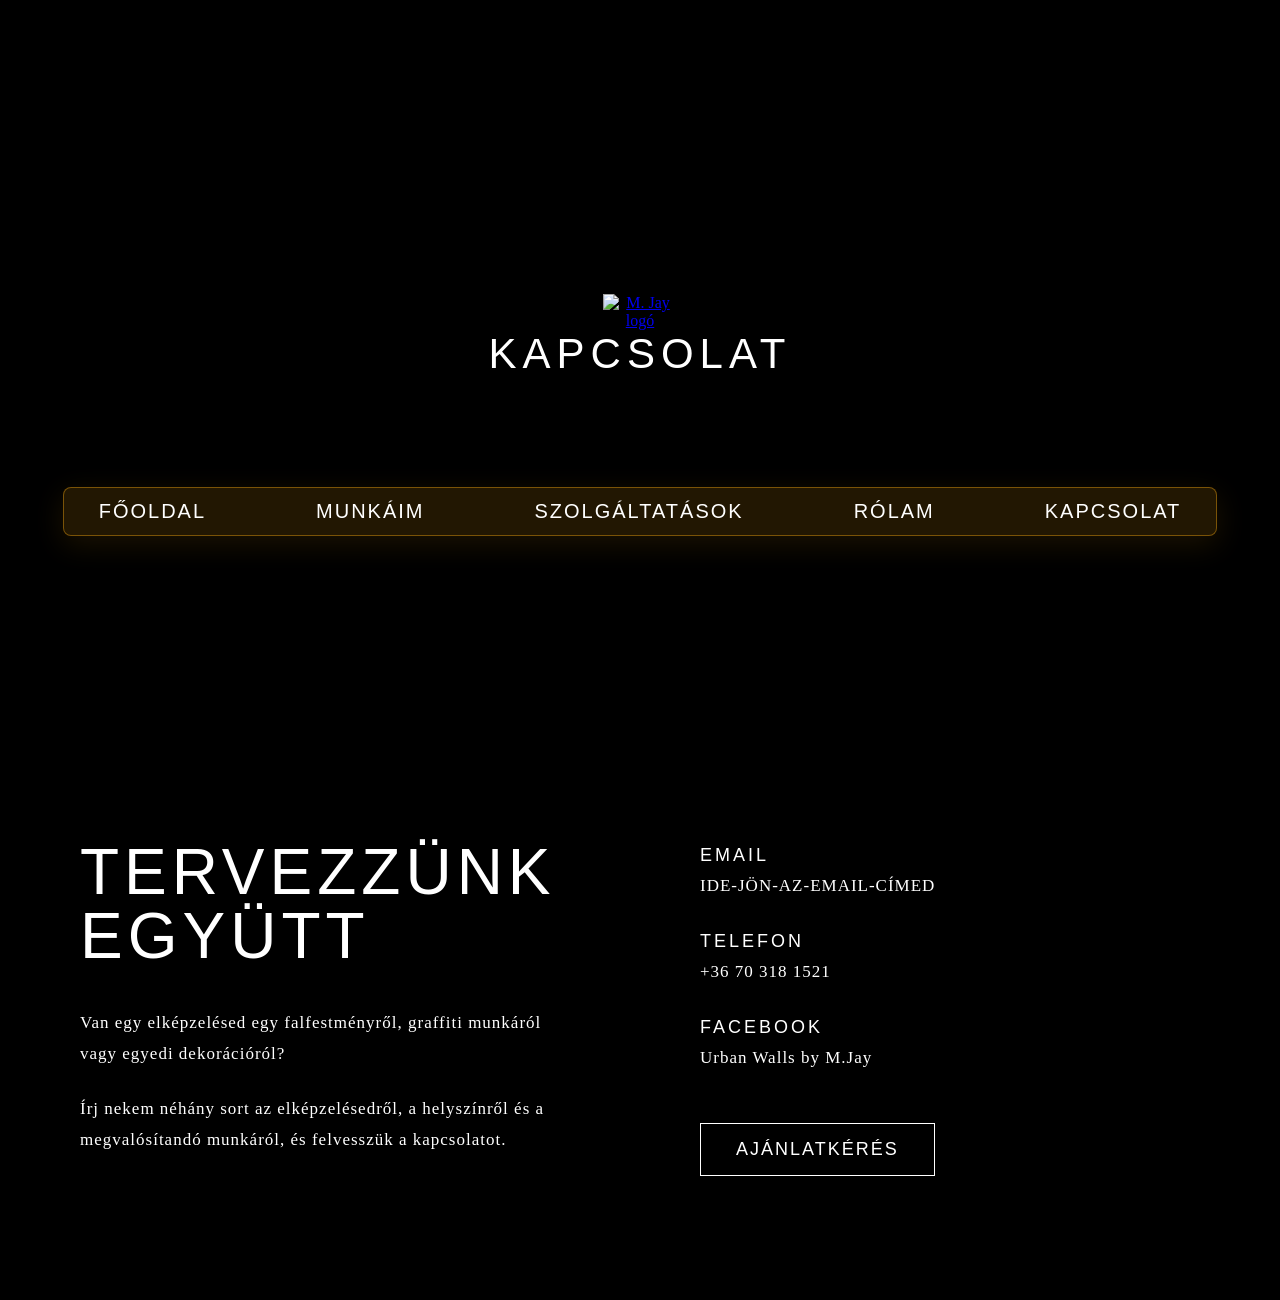
==== kapcsolat.html @ 7cf8ced3 "Add files via upload" ====
<!DOCTYPE html>
<html lang="hu">
<head>
    <meta charset="UTF-8">
    <meta name="viewport" content="width=device-width, initial-scale=1.0">

    <title>Kapcsolat | Urban Walls</title>

    <link rel="stylesheet" href="style.css">
</head>

</body>

<body>

<header class="contact-header">

    <a href="index.html">
        <img src="images/uw logo fehér.png" alt="M. Jay logó">
    </a>

    <h1>KAPCSOLAT</h1>

    <nav class="desktop-nav">

        <a href="index.html">FŐOLDAL</a>

        <a href="munkák.html">MUNKÁIM</a>

        <div class="dropdown">

            <a href="szolgáltatások.html">SZOLGÁLTATÁSOK</a>

            <div class="dropdown-menu">
    <a href="szolgáltatások.html#falfestes">Falfestés</a>
    <a href="szolgáltatások.html#graffiti">Graffiti</a>
    <a href="szolgáltatások.html#dekoracio">Dekoráció</a>
    <a href="szolgáltatások.html#egyedi">Egyedi tervezés</a>
</div>

        </div>

        <a href="rólam.html">RÓLAM</a>

        <a href="kapcsolat.html">KAPCSOLAT</a>

    </nav>

    <!-- Mobil menü gomb -->
<button class="mobile-menu-button" id="menuOpen" aria-label="Menü megnyitása">
    <span></span>
    <span></span>
    <span></span>
</button>

<!-- Mobil oldalsó menü -->
<div class="mobile-menu-overlay" id="menuOverlay"></div>

<div class="mobile-menu" id="mobileMenu">

    <button class="mobile-menu-close" id="menuClose" aria-label="Menü bezárása">
        &times;
    </button>

    <nav class="mobile-nav">

        <a href="index.html">FŐOLDAL</a>

        <a href="munkák.html">MUNKÁIM</a>

        <div class="mobile-dropdown">

            <button class="mobile-dropdown-button" id="servicesToggle">
                SZOLGÁLTATÁSOK
                <span>+</span>
            </button>

            <div class="mobile-dropdown-content" id="servicesSubmenu">
                <a href="szolgáltatások.html#falfestes">Falfestés</a>
                <a href="szolgáltatások.html#graffiti">Graffiti</a>
                <a href="szolgáltatások.html#dekoracio">Dekoráció</a>
                <a href="szolgáltatások.html#egyedi">Egyedi tervezés</a>
            </div>

        </div>

        <a href="rólam.html">RÓLAM</a>

        <a href="kapcsolat.html">KAPCSOLAT</a>

    </nav>

</div>

</header>


<main class="contact">

    <section class="contact-content">

        <div class="contact-text">

            <h2>TERVEZZÜNK<br>EGYÜTT</h2>

            <p>
                Van egy elképzelésed egy falfestményről,
                graffiti munkáról vagy egyedi dekorációról?
            </p>

            <p>
                Írj nekem néhány sort az elképzelésedről,
                a helyszínről és a megvalósítandó munkáról,
                és felvesszük a kapcsolatot.
            </p>

        </div>


        <div class="contact-info">

            <div class="contact-item">

                <span>EMAIL</span>

                <a href="mailto:IDE-JÖN-AZ-EMAIL-CÍMED">
                    IDE-JÖN-AZ-EMAIL-CÍMED
                </a>

            </div>


            <div class="contact-item">

                <span>TELEFON</span>

                <a href="tel:+36XXXXXXXXX">
                    +36 70 318 1521
                </a>

            </div>


            <div class="contact-item">

                <span>FACEBOOK</span>

                <a href="https://www.facebook.com/UrbanWallsByMjay" target="_blank" rel="noopener noreferrer">Urban Walls by M.Jay</a>

            </div>


            <a href="mailto:IDE-JÖN-AZ-EMAIL-CÍMED"
               class="contact-button">
                AJÁNLATKÉRÉS
            </a>

        </div>

    </section>

</main>

</body>
</html>

<script>
document.addEventListener("DOMContentLoaded", function () {

    const menuOpen = document.getElementById("menuOpen");
    const menuClose = document.getElementById("menuClose");
    const mobileMenu = document.getElementById("mobileMenu");
    const menuOverlay = document.getElementById("menuOverlay");

    const servicesToggle = document.getElementById("servicesToggle");
    const servicesSubmenu = document.getElementById("servicesSubmenu");

    if (menuOpen) {
        menuOpen.onclick = function () {
            mobileMenu.classList.add("active");
            menuOverlay.classList.add("active");
        };
    }

    if (menuClose) {
        menuClose.onclick = function () {
            mobileMenu.classList.remove("active");
            menuOverlay.classList.remove("active");
        };
    }

    if (menuOverlay) {
        menuOverlay.onclick = function () {
            mobileMenu.classList.remove("active");
            menuOverlay.classList.remove("active");
        };
    }

    if (servicesToggle && servicesSubmenu) {
        servicesToggle.onclick = function () {
            servicesSubmenu.classList.toggle("active");

            const sign = servicesToggle.querySelector("span");

            if (sign) {
                sign.textContent =
                    servicesSubmenu.classList.contains("active")
                    ? "−"
                    : "+";
            }
        };
    }

});
</script>
---- style.css ----
/* =========================
   ALAP BOX-MÉRETEZÉS
========================= */

*,
*::before,
*::after {
    box-sizing: border-box;
}

html,
body {
    width: 100%;
    margin: 0;
    padding: 0;
    overflow-x: hidden;
}

/* =========================
   FONT
========================= */

@font-face {
    font-family: "Bebas Neue";
    src: url("fonts/BebasNeue-Regular.otf") format("opentype");
    font-weight: normal;
    font-style: normal;
}


/* =========================
   ALAPOK
========================= */

body {
    margin: 0;
    padding: 0;
    width: 100%;
    background: #000000;
    color: white;
}


/* =========================
   KÖZÖS NAVIGÁCIÓ
========================= */

header .desktop-nav,
.works-header .desktop-nav,
.services-header .desktop-nav,
.about-header .desktop-nav,
.contact-header .desktop-nav {
    display: flex;
    justify-content: center;
    align-items: center;
    gap: 110px;
    margin-top: 80px;
}

header .desktop-nav a,
.works-header .desktop-nav a,
.services-header .desktop-nav a,
.about-header .desktop-nav a,
.contact-header .desktop-nav a {
    color: white;
    text-decoration: none;
    font-family: "Bebas Neue", sans-serif;
    font-size: 20px;
    letter-spacing: 2px;
    transition: all 0.3s ease;
}

header nav a:hover,
.works-header nav a:hover,
.services-header nav a:hover {
    color: #aaaaaa;
    text-decoration: underline;
    text-decoration-thickness: 2px;
    text-underline-offset: 8px;
}
header .desktop-nav,
.works-header .desktop-nav,
.services-header .desktop-nav,
.about-header .desktop-nav,
.contact-header .desktop-nav {
    background: rgba(228, 155, 15, 0.15);
    backdrop-filter: blur(12px);
    -webkit-backdrop-filter: blur(12px);
    border: 1px solid rgba(228, 155, 15, 0.45);
    border-radius: 8px;
    box-shadow: 0 8px 30px rgba(228, 155, 15, 0.12);
}

/* =========================
   FŐOLDAL - HEADER
========================= */

header {
    min-height: 80vh;
    display: flex;
    flex-direction: column;
    justify-content: center;
    align-items: center;
    text-align: center;
}

header img {
    width: 600px;
    max-width: 80%;
    height: auto;
    transform: translateY(50px);
}

header nav {
    background: rgba(0, 0, 0, 0.18);
    padding: 12px 35px;
    border-radius: 3px;
}


/* =========================
   HERO
========================= */

.hero {
    min-height: 80vh;
    display: flex;
    justify-content: center;
    align-items: center;
    text-align: center;
    color: white;
}

.hero-content h1 {
    font-size: 80px;
    line-height: 1.5;
    letter-spacing: 4px;
    margin: 0;
    color: white;
}

.hero-content p {
    font-size: 18px;
    margin-top: 30px;
    letter-spacing: 2px;
    color: white;
}

.hero-button {
    display: inline-block;
    margin-top: 35px;
    padding: 15px 35px;
    border: 1px solid white;
    color: white;
    text-decoration: none;
    letter-spacing: 2px;
    transition: all 0.3s ease;
}

.hero-button:hover {
    background: #E49B0F;
    color: white;
}


/* =========================
   DROPDOWN MENÜ
========================= */

.dropdown {
    position: relative;
}

.dropdown-menu {
    position: absolute;
    top: 100%;
    left: 50%;
    transform: translateX(-50%);
    margin-top: 20px;

    background: rgba(255, 255, 255, 0.10);
    backdrop-filter: blur(12px);
    -webkit-backdrop-filter: blur(12px);

    border: 1px solid rgba(255, 255, 255, 0.25);
    border-radius: 8px;

    padding: 15px 0;
    min-width: 200px;

    opacity: 0;
    visibility: hidden;
    transition: all 0.3s ease;

    box-shadow: 0 8px 30px rgba(0, 0, 0, 0.25);
}

.dropdown-menu a {
    display: block;
    padding: 12px 20px;
    color: white;
    text-decoration: none;
    font-family: "Bebas Neue", sans-serif;
    font-size: 20px;
    letter-spacing: 1px;
    white-space: nowrap;
}

.dropdown-menu a:hover {
    background: rgba(255, 255, 255, 0.1);
    color: #aaaaaa;
    text-decoration: none;
}

.dropdown:hover .dropdown-menu {
    opacity: 1;
    visibility: visible;
}


/* =========================
   MUNKÁIM + SZOLGÁLTATÁSOK
   KÖZÖS FEJLÉC
========================= */

.works-header,
.services-header {
    text-align: center;
    padding-top: 60px;
}

header.works-header img,
header.services-header img {
    width: 600px !important;
    max-width: 80%;
    height: auto;
}

.works-header h1,
.services-header h1 {
    margin-top: 50px;
    font-family: "Bebas Neue", sans-serif;
    font-size: 42px;
    letter-spacing: 6px;
    font-weight: normal;
}


/* =========================
   MUNKÁIM - KATEGÓRIÁK
========================= */

.works {
    max-width: 1400px;
    margin: 100px auto;
    padding: 0 40px;
}

.works-filter {
    display: flex;
    justify-content: center;
    gap: 40px;
    margin-bottom: 60px;
}

.works-filter button {
    background: none;
    border: none;
    color: white;
    font-family: "Bebas Neue", sans-serif;
    font-size: 18px;
    letter-spacing: 2px;
    cursor: pointer;
    padding: 10px;
}


/* =========================
   MUNKÁIM - GALÉRIA
========================= */

.gallery {
    display: grid;
    grid-template-columns: repeat(2, 1fr);
    gap: 30px;
}

.gallery-item {
    overflow: hidden;
}

.gallery-item img {
    width: 100%;
    display: block;
    transition: transform 0.5s ease;
}

.gallery-item:hover img {
    transform: scale(1.03);
}


/* =========================
   SZOLGÁLTATÁSOK
========================= */

.services {
    width: calc(100% - 120px);
    max-width: 1400px;
    margin: 120px auto;
    padding: 0;
}

.service-item {
    width: 100%;
    display: grid;
    grid-template-columns: 1fr 1fr;
    align-items: center;
    gap: 80px;
    margin-bottom: 160px;
}

.service-item.reverse .service-image {
    order: 2;
}

.service-item.reverse .service-text {
    order: 1;
}

.service-image {
    width: 100%;
    aspect-ratio: 4 / 3;
    overflow: hidden;
}

.service-image img {
    width: 100%;
    height: 100%;
    object-fit: cover;
    display: block;
    transition: transform .5s ease;
}

.service-image:hover img {
    transform: scale(1.03);
}

.service-text {
    color: white;
}

.service-text h2 {
    font-family: "Bebas Neue", sans-serif;
    font-size: 42px;
    letter-spacing: 4px;
    margin-bottom: 30px;
}

.service-text p {
    font-size: 17px;
    line-height: 1.8;
    letter-spacing: 1px;
    max-width: 500px;
    margin-bottom: 35px;
}

.service-button {
    display: inline-block;
    padding: 14px 30px;
    border: 1px solid white;
    color: white;
    text-decoration: none;
    font-family: "Bebas Neue", sans-serif;
    letter-spacing: 2px;
    font-size: 18px;
    transition: all 0.3s ease;
}

.service-button:hover {
    background: white;
    color: #E49B0F;
}



/* =========================
   RÓLAM - FEJLÉC
========================= */

.about-header {
    text-align: center;
    padding-top: 60px;
}

.about-header img {
    width: 600px;
    max-width: 80%;
    height: auto;
}

.about-header h1 {
    margin-top: 50px;
    font-family: "Bebas Neue", sans-serif;
    font-size: 42px;
    letter-spacing: 6px;
    font-weight: normal;
}


/* =========================
   RÓLAM
========================= */

.about {
    max-width: 1400px;
    margin: 120px auto;
    padding: 0 40px;
}

.about-content {
    display: grid;
    grid-template-columns: 1fr 1fr;
    align-items: center;
    gap: 100px;
}

.about-image {
    overflow: hidden;
}

.about-image img {
    width: 100%;
    display: block;
}

.about-text {
    color: white;
    max-width: 550px;
}

.about-text h2 {
    font-family: "Bebas Neue", sans-serif;
    font-size: 60px;
    letter-spacing: 5px;
    margin: 0 0 35px 0;
}

.about-text p {
    font-size: 17px;
    line-height: 1.8;
    letter-spacing: 1px;
    margin-bottom: 25px;
}

.about-button {
    display: inline-block;
    margin-top: 15px;
    padding: 14px 30px;
    border: 1px solid white;
    color: white;
    text-decoration: none;
    font-family: "Bebas Neue", sans-serif;
    font-size: 18px;
    letter-spacing: 2px;
    transition: all 0.3s ease;
}

.about-button:hover {
    background: white;
    color: #E49B0F;
}

/* =========================
   KAPCSOLAT - FEJLÉC
========================= */

.contact-header {
    text-align: center;
    padding-top: 60px;
}

.contact-header img {
    width: 600px;
    max-width: 80%;
    height: auto;
}

.contact-header h1 {
    margin-top: 50px;
    font-family: "Bebas Neue", sans-serif;
    font-size: 42px;
    letter-spacing: 6px;
    font-weight: normal;
}


/* =========================
   KAPCSOLAT
========================= */

.contact {
    max-width: 1200px;
    margin: 120px auto;
    padding: 0 40px;
}

.contact-content {
    display: grid;
    grid-template-columns: 1fr 1fr;
    align-items: center;
    gap: 120px;
}


/* =========================
   KAPCSOLAT - SZÖVEG
========================= */

.contact-text {
    color: white;
    max-width: 500px;
}

.contact-text h2 {
    font-family: "Bebas Neue", sans-serif;
    font-size: 64px;
    line-height: 1;
    letter-spacing: 5px;
    font-weight: normal;
    margin: 0 0 40px 0;
}

.contact-text p {
    font-size: 17px;
    line-height: 1.8;
    letter-spacing: 1px;
    margin-bottom: 25px;
}


/* =========================
   KAPCSOLAT - ADATOK
========================= */

.contact-info {
    color: white;
}

.contact-item {
    margin-bottom: 35px;
}

.contact-item span {
    display: block;
    font-family: "Bebas Neue", sans-serif;
    font-size: 18px;
    letter-spacing: 3px;
    margin-bottom: 10px;
}

.contact-item a {
    color: white;
    text-decoration: none;
    font-size: 17px;
    letter-spacing: 1px;
}

.contact-item a:hover {
    color: #aaaaaa;
}


/* =========================
   AJÁNLATKÉRÉS GOMB
========================= */

.contact-button {
    display: inline-block;
    margin-top: 20px;
    padding: 15px 35px;

    border: 1px solid white;

    color: white;
    text-decoration: none;

    font-family: "Bebas Neue", sans-serif;
    font-size: 18px;
    letter-spacing: 2px;

    transition: all 0.3s ease;
}

.contact-button:hover {
    background: white;
    color: #E49B0F;
}

/* =========================
   FŐOLDAL - SZOLGÁLTATÁSOK
========================= */

.services-preview {
    width: 100%;
    max-width: 1400px;
    margin: 140px auto;
    padding: 0 30px;
    text-align: center;
}

.services-preview h2 {
    margin: 0 0 70px 0;
    font-family: "Bebas Neue", sans-serif;
    font-size: 48px;
    font-weight: normal;
    letter-spacing: 6px;
    color: white;
}

.services-preview-grid {
    width: 100%;
    display: grid;
    grid-template-columns: repeat(2, minmax(0, 1fr));
    gap: 60px 40px;
}

.service-preview-item {
    display: block;
    width: 100%;
    color: white;
    text-decoration: none;
    text-align: left;
}

.service-preview-image {
    width: 100%;
    aspect-ratio: 4 / 3;
    overflow: hidden;
}

.service-preview-image img {
    width: 100%;
    height: 100%;
    object-fit: cover;
    display: block;
    transition: transform .5s ease;
}

.service-preview-item:hover .service-preview-image img {
    transform: scale(1.03);
}

.service-preview-item h3 {
    margin: 20px 0 0 0;
    font-family: "Bebas Neue", sans-serif;
    font-size: 28px;
    font-weight: normal;
    letter-spacing: 3px;
    transition: color 0.3s ease;
}

.service-preview-item:hover h3 {
    color: #E49B0F;
}

.services-preview-button {
    display: inline-block;
    margin-top: 70px;
    padding: 15px 35px;
    border: 1px solid white;
    color: white;
    text-decoration: none;
    font-family: "Bebas Neue", sans-serif;
    letter-spacing: 2px;
    font-size: 18px;
    transition: all 0.3s ease;
}

.services-preview-button:hover {
    background: #E49B0F;
    border-color: #E49B0F;
    color: white;
}
/* =========================
   FŐOLDAL - MUNKÁIM
========================= */

.works-preview {
    width: 100%;
    max-width: 1400px;
    margin: 160px auto;
    padding: 0 30px;
    text-align: center;
}

.works-preview h2 {
    margin: 0 0 70px 0;
    font-family: "Bebas Neue", sans-serif;
    font-size: 48px;
    font-weight: normal;
    letter-spacing: 6px;
    color: white;
}

.works-preview-grid {
    width: 100%;
    display: grid;
    grid-template-columns: repeat(2, minmax(0, 1fr));
    gap: 30px;
}

.work-preview-item {
    display: block;
    width: 100%;
    overflow: hidden;
}

.work-preview-item img {
    width: 100%;
    display: block;
    transition: transform 0.5s ease;
}

.work-preview-item:hover img {
    transform: scale(1.03);
}

.works-preview-button {
    display: inline-block;
    margin-top: 70px;
    padding: 15px 35px;
    border: 1px solid white;
    color: white;
    text-decoration: none;
    font-family: "Bebas Neue", sans-serif;
    letter-spacing: 2px;
    font-size: 18px;
    transition: all 0.3s ease;
}

.works-preview-button:hover {
    background: #E49B0F;
    border-color: #E49B0F;
    color: white;
}

/* =========================
   FŐOLDAL - RÓLAM
========================= */

.about-preview {
    max-width: 1400px;
    margin: 180px auto;
    padding: 0 40px;

    display: grid;
    grid-template-columns: 1fr 1fr;
    align-items: center;

    gap: 100px;
}


/* =========================
   RÓLAM - KÉP
========================= */

.about-preview-image {
    overflow: hidden;
}

.about-preview-image img {
    width: 100%;
    display: block;

    transition: transform 0.5s ease;
}

.about-preview-image:hover img {
    transform: scale(1.03);
}


/* =========================
   RÓLAM - SZÖVEG
========================= */

.about-preview-text {
    max-width: 550px;
    color: white;
}

.about-preview-text h2 {
    margin: 0 0 35px 0;

    font-family: "Bebas Neue", sans-serif;
    font-size: 60px;
    font-weight: normal;
    letter-spacing: 5px;
}

.about-preview-text p {
    margin-bottom: 25px;

    font-size: 17px;
    line-height: 1.8;
    letter-spacing: 1px;
}


/* =========================
   RÓLAM GOMB
========================= */

.about-preview-button {
    display: inline-block;

    margin-top: 15px;
    padding: 15px 35px;

    border: 1px solid white;

    color: white;
    text-decoration: none;

    font-family: "Bebas Neue", sans-serif;
    font-size: 18px;
    letter-spacing: 2px;

    transition: all 0.3s ease;
}

.about-preview-button:hover {
    background: #E49B0F;
    border-color: #E49B0F;
    color: white;
}

/* =========================
   FŐOLDAL - KAPCSOLAT
========================= */

.contact-preview {
    width: 100%;
    box-sizing: border-box;

    margin-top: 180px;
    padding: 120px 40px;

    text-align: center;

    background: #111111;

    border-top: 1px solid rgba(228, 155, 15, 0.25);
    border-bottom: 1px solid rgba(228, 155, 15, 0.25);
}

.contact-preview-content {
    max-width: 800px;
    margin: 0 auto;
}

.contact-preview h2 {
    margin: 0 0 30px 0;

    font-family: "Bebas Neue", sans-serif;
    font-size: 64px;
    font-weight: normal;
    letter-spacing: 6px;

    color: white;
}

.contact-preview p {
    max-width: 650px;
    margin: 0 auto;

    font-size: 18px;
    line-height: 1.8;
    letter-spacing: 1px;

    color: white;
}

.contact-preview-button {
    display: inline-block;

    margin-top: 45px;
    padding: 16px 38px;

    border: 1px solid white;

    color: white;
    text-decoration: none;

    font-family: "Bebas Neue", sans-serif;
    font-size: 19px;
    letter-spacing: 2px;

    transition: all 0.3s ease;
}

.contact-preview-button:hover {
    background: #E49B0F;
    border-color: #E49B0F;
    color: white;
}

/* =========================
   TABLET - 900px alatt
========================= */

@media (max-width: 900px) {

    /* Alapok */
    *,
    *::before,
    *::after {
        box-sizing: border-box;
    }

    html,
    body {
        width: 100%;
        overflow-x: hidden;
    }

    /* Navigáció */
    header nav,
    .works-header nav,
    .services-header nav,
    .about-header nav,
    .contact-header nav {
        gap: 30px;
        flex-wrap: wrap;
        justify-content: center;
        margin: 40px 20px 0;
        padding: 12px 20px;
    }

    header nav a,
    .works-header nav a,
    .services-header nav a,
    .about-header nav a,
    .contact-header nav a {
        font-size: 18px;
    }

    /* Logó */
    header img,
    .works-header img,
    .services-header img,
    .about-header img,
    .contact-header img {
        width: 450px;
        max-width: 80%;
        height: auto;
    }

    /* Főoldali hero */
    .hero {
        min-height: 65vh;
        padding: 40px 25px;
    }

    .hero-content h1 {
        font-size: 60px;
        line-height: 1.2;
        letter-spacing: 3px;
    }

    /* Szekciók */
    .services-preview,
    .works-preview,
    .about-preview,
    .services,
    .works,
    .about,
    .contact {
        width: 100%;
        max-width: 100%;
        padding-left: 30px;
        padding-right: 30px;
    }

    /* Szolgáltatások és munkák */
    .services-preview-grid,
    .works-preview-grid {
        grid-template-columns: repeat(2, minmax(0, 1fr));
        gap: 30px;
    }

    /* Bemutatkozás */
    .about-preview {
        gap: 40px;
    }

    .about-content {
        gap: 40px;
    }

    /* Szolgáltatások aloldala */
    .service-item {
        gap: 35px;
        margin-bottom: 100px;
    }

    /* Kapcsolat */
    .contact-content {
        gap: 50px;
    }

    /* Címsorok */
    .contact-preview h2 {
        font-size: 54px;
    }
}


/* =========================
   MOBIL - 600px alatt
========================= */

@media (max-width: 600px) {

    /* Logó */
    header img,
    .works-header img,
    .services-header img,
    .about-header img,
    .contact-header img {
        width: 320px;
        max-width: 85%;
        transform: none;
    }

    /* Fejléc */
    header nav,
    .works-header nav,
    .services-header nav,
    .about-header nav,
    .contact-header nav {
        gap: 18px;
        margin: 30px 15px 0;
        padding: 10px;
    }

    header nav a,
    .works-header nav a,
    .services-header nav a,
    .about-header nav a,
    .contact-header nav a {
        font-size: 16px;
        letter-spacing: 1px;
    }

    /* Dropdown */
    .dropdown-menu {
        min-width: 170px;
        z-index: 10;
    }

    .dropdown-menu a {
        font-size: 17px;
    }

    /* Hero */
    .hero {
        min-height: 60vh;
        padding: 40px 20px;
    }

    .hero-content h1 {
    font-size: clamp(40px, 10vw, 58px);
    line-height: 1.15;
    letter-spacing: 2px;
}

    .hero-content p {
        font-size: 16px;
        line-height: 1.6;
        letter-spacing: 1px;
    }

    /* Szekciók közös szélessége */
    .services-preview,
    .works-preview,
    .about-preview,
    .services,
    .works,
    .about,
    .contact {
        width: 100%;
        padding-left: 20px;
        padding-right: 20px;
    }

    /* Szekciók címei */
    .services-preview h2,
    .works-preview h2 {
        font-size: 38px;
        letter-spacing: 4px;
        margin-bottom: 40px;
    }

    /* Képrácsok: egy oszlop */
    .services-preview-grid,
    .works-preview-grid {
        grid-template-columns: minmax(0, 1fr);
        gap: 35px;
    }

    .service-preview-item h3 {
        font-size: 24px;
    }

    /* Bemutatkozás: kép felül, szöveg alul */
    .about-preview,
    .about-content {
        grid-template-columns: minmax(0, 1fr);
        gap: 35px;
        margin-top: 100px;
        margin-bottom: 100px;
    }

    .about-preview-text h2,
    .about-text h2 {
        font-size: 48px;
    }

    .about-preview-text p,
    .about-text p {
        font-size: 16px;
        line-height: 1.7;
    }

    /* Szolgáltatások aloldala */
    .service-item {
        grid-template-columns: minmax(0, 1fr);
        gap: 25px;
        margin-bottom: 80px;
    }

    .service-item.reverse .service-image,
    .service-item.reverse .service-text {
        order: initial;
    }

    .service-text h2 {
        font-size: 36px;
    }

    .service-text p {
        font-size: 16px;
    }

    /* Munkáim oldal */
    .works-filter {
        flex-wrap: wrap;
        gap: 12px;
        margin-bottom: 35px;
    }

    .works-filter button {
        font-size: 16px;
    }

    .gallery {
        grid-template-columns: minmax(0, 1fr);
        gap: 20px;
    }

    /* Aloldali címsorok */
    .works-header h1,
    .services-header h1,
    .about-header h1,
    .contact-header h1 {
        font-size: 34px;
        letter-spacing: 4px;
        margin-top: 35px;
    }

    /* Kapcsolat aloldal */
    .contact-content {
        grid-template-columns: minmax(0, 1fr);
        gap: 40px;
    }

    .contact-text h2 {
        font-size: 48px;
    }

    .contact-item a {
        overflow-wrap: anywhere;
    }

    /* Főoldali kapcsolatfelvétel */
    .contact-preview {
        margin-top: 100px;
        padding: 80px 20px;
    }

    .contact-preview h2 {
        font-size: 42px;
        letter-spacing: 3px;
    }

    .contact-preview p {
        font-size: 16px;
    }

    /* Gombok */
    .hero-button,
    .services-preview-button,
    .works-preview-button,
    .about-preview-button,
    .about-button,
    .service-button,
    .contact-button,
    .contact-preview-button {
        max-width: 100%;
        padding: 14px 22px;
        font-size: 16px;
    }
}

/* =========================
   LÁBLÉC
========================= */

.site-footer {
    width: 100%;
    margin-top: 160px;
    padding: 80px 40px 30px;

    background: #0a0a0a;

    border-top: 1px solid rgba(228, 155, 15, 0.25);

    color: white;
}

.footer-content {
    max-width: 1400px;
    margin: 0 auto;

    display: grid;
    grid-template-columns: 2fr 1fr 1fr;
    gap: 80px;
}

/* BRAND */

.footer-brand img {
    width: 260px;
    max-width: 100%;
    height: auto;
}

.footer-brand p {
    max-width: 350px;
    margin-top: 25px;

    font-size: 15px;
    line-height: 1.7;
    letter-spacing: 1px;

    color: #aaaaaa;
}

/* CÍMEK */

.footer-links h3,
.footer-contact h3 {
    margin: 0 0 25px 0;

    font-family: "Bebas Neue", sans-serif;
    font-size: 20px;
    font-weight: normal;
    letter-spacing: 3px;

    color: #E49B0F;
}

/* LINKEK */

.footer-links a,
.footer-contact a {
    display: block;

    margin-bottom: 13px;

    color: white;
    text-decoration: none;

    font-family: "Bebas Neue", sans-serif;
    font-size: 17px;
    letter-spacing: 1.5px;

    transition: color 0.3s ease;
}

.footer-links a:hover,
.footer-contact a:hover {
    color: #E49B0F;
}

/* ALSÓ SOR */

.footer-bottom {
    max-width: 1400px;
    margin: 70px auto 0;
    padding-top: 25px;

    display: flex;
    justify-content: space-between;

    border-top: 1px solid rgba(255, 255, 255, 0.12);

    font-family: "Bebas Neue", sans-serif;
    font-size: 14px;
    letter-spacing: 2px;

    color: #777777;
}
/* =========================
   FOOTER - MOBIL
========================= */

@media (max-width: 600px) {

    .site-footer {
        margin-top: 100px;
        padding: 60px 20px 25px;
    }

    .footer-content {
        grid-template-columns: 1fr;
        gap: 45px;
        text-align: center;
    }

    .footer-brand img {
        width: 220px;
        max-width: 100%;
    }

    .footer-brand p {
        max-width: 320px;
        margin: 20px auto 0;
        font-size: 14px;
        line-height: 1.6;
    }

    .footer-links h3,
    .footer-contact h3 {
        font-size: 20px;
        margin-bottom: 20px;
    }

    .footer-links a,
    .footer-contact a {
        font-size: 16px;
        margin-bottom: 12px;
        color: white;
    }

    .footer-bottom {
        margin-top: 50px;
        padding-top: 20px;
        flex-direction: column;
        align-items: center;
        gap: 10px;
        text-align: center;
        font-size: 13px;
    }

}
@media (max-width: 600px) {

    .about-header img,
    .contact-header img {
        width: 350px !important;
        max-width: 90%;
        height: auto;
    }

}
/* NAVIGÁCIÓ - NARANCS ÜVEG */

header nav,
.works-header nav,
.services-header nav,
.about-header nav,
.contact-header nav {
    background: rgba(228, 155, 15, 0.15) !important;
    backdrop-filter: blur(12px);
    -webkit-backdrop-filter: blur(12px);
    border: 1px solid rgba(228, 155, 15, 0.45);
    border-radius: 8px;
    box-shadow: 0 8px 30px rgba(228, 155, 15, 0.12);
}

.section-title {
    display: inline-block;
    color: #E49B0F;
    border: 2px solid #E49B0F;
    padding: 8px 25px;
    font-family: "Bebas Neue", sans-serif;
    font-size: 38px;
    letter-spacing: 4px;
    margin-bottom: 50px;
}

/* MOBIL HAMBURGER MENÜ */

/* Alapból rejtve, asztali nézetben */
.mobile-menu-button,
.mobile-menu,
.mobile-menu-overlay {
    display: none;
}

/* Mobil nézet */
@media (max-width: 600px) {

    /* Asztali menü elrejtése */
    header > nav,
.works-header > nav,
.services-header > nav,
.about-header > nav,
.contact-header > nav {
    display: none !important;
}

    /* Három csíkos gomb */
    .mobile-menu-button {
        display: flex;
        flex-direction: column;
        justify-content: center;
        gap: 6px;

        position: absolute;
        top: 25px;
        right: 20px;

        width: 45px;
        height: 45px;

        background: transparent;
        border: 1px solid #E49B0F;
        border-radius: 4px;

        cursor: pointer;
        z-index: 1001;
        padding: 10px;
    }

    .mobile-menu-button span {
        display: block;
        width: 100%;
        height: 2px;
        background: #E49B0F;
    }

    /* Háttér az oldalsó menü mögött */
    .mobile-menu-overlay {
        display: block;
        position: fixed;
        inset: 0;
        background: rgba(0, 0, 0, 0.65);
        opacity: 0;
        visibility: hidden;
        transition: all 0.3s ease;
        z-index: 1002;
    }

    /* Oldalról beúszó panel */
    .mobile-menu {
        display: block;
        position: fixed;
        top: 0;
        right: 0;

        width: 80%;
        max-width: 350px;
        height: 100vh;
        height: 100dvh;

        background: #080808;
        border-left: 2px solid #E49B0F;

        padding: 90px 30px 40px;
        overflow-y: auto;

        transform: translateX(100%);
        transition: transform 0.35s ease;

        z-index: 1003;
    }

    /* Bezáró X */
    .mobile-menu-close {
        position: absolute;
        top: 20px;
        right: 25px;

        background: none;
        border: none;
        color: #E49B0F;
        font-size: 42px;
        cursor: pointer;
    }

    /* Menü megjelenése */
    .mobile-menu.active {
        transform: translateX(0);
    }

    .mobile-menu-overlay.active {
        opacity: 1;
        visibility: visible;
    }

    /* Menü elemei */
    .mobile-nav {
        display: flex;
        flex-direction: column;
        align-items: stretch;
        gap: 0;
        margin: 0;
        padding: 0;
        background: transparent;
    }

    .mobile-menu .mobile-nav > a,
.mobile-menu .mobile-dropdown-button {
        display: flex;
        justify-content: space-between;
        align-items: center;

        width: 100%;
        padding: 20px 0;

        color: white;
        background: transparent;
        border: none;
        border-bottom: 1px solid rgba(228, 155, 15, 0.3);

        text-decoration: none;
        font-family: "Bebas Neue", sans-serif;
        font-size: 23px;
        letter-spacing: 2px;
        text-align: left;
        cursor: pointer;
    }

    .mobile-nav > a:hover,
    .mobile-dropdown-button:hover {
        color: #E49B0F;
    }

    /* Lenitható szolgáltatások */
    .mobile-dropdown-content {
        display: none;
        padding: 10px 0 10px 20px;
    }

    .mobile-dropdown-content.active {
        display: block;
    }

    .mobile-dropdown-content a {
        display: block;
        padding: 13px 0;
        color: #aaaaaa;
        font-family: "Bebas Neue", sans-serif;
        font-size: 19px;
        letter-spacing: 1px;
        text-decoration: none;
    }

    .mobile-dropdown-content a:hover {
        color: #E49B0F;
    }

    .mobile-dropdown-button span {
        color: #E49B0F;
        font-size: 28px;
    }
}
@media (max-width: 600px) {

    /* ASZTALI MENÜ ELREJTÉSE */
    .desktop-nav {
        display: none !important;
    }

    /* MOBIL MENÜ */
    .mobile-menu .mobile-nav {
        display: flex !important;
        flex-direction: column !important;
        align-items: stretch !important;
        justify-content: flex-start !important;
        gap: 0 !important;
        margin: 0 !important;
        padding: 0 !important;
        width: 100% !important;
        background: transparent !important;
    }

    .mobile-menu .mobile-nav > a,
    .mobile-menu .mobile-dropdown-button {
        width: 100% !important;
        margin: 0 !important;
        padding: 20px 0 !important;
        font-size: 23px !important;
        line-height: 1.2 !important;
        text-align: left !important;
    }

    .mobile-menu .mobile-dropdown {
        width: 100% !important;
        margin: 0 !important;
        padding: 0 !important;
    }

    .mobile-menu .mobile-dropdown-button {
        justify-content: space-between !important;
    }

    .mobile-menu .mobile-dropdown-content {
        margin: 0 !important;
        padding: 10px 0 10px 20px !important;
    }
}
@media (max-width: 600px) {
    .desktop-nav {
        display: none !important;
    }
}
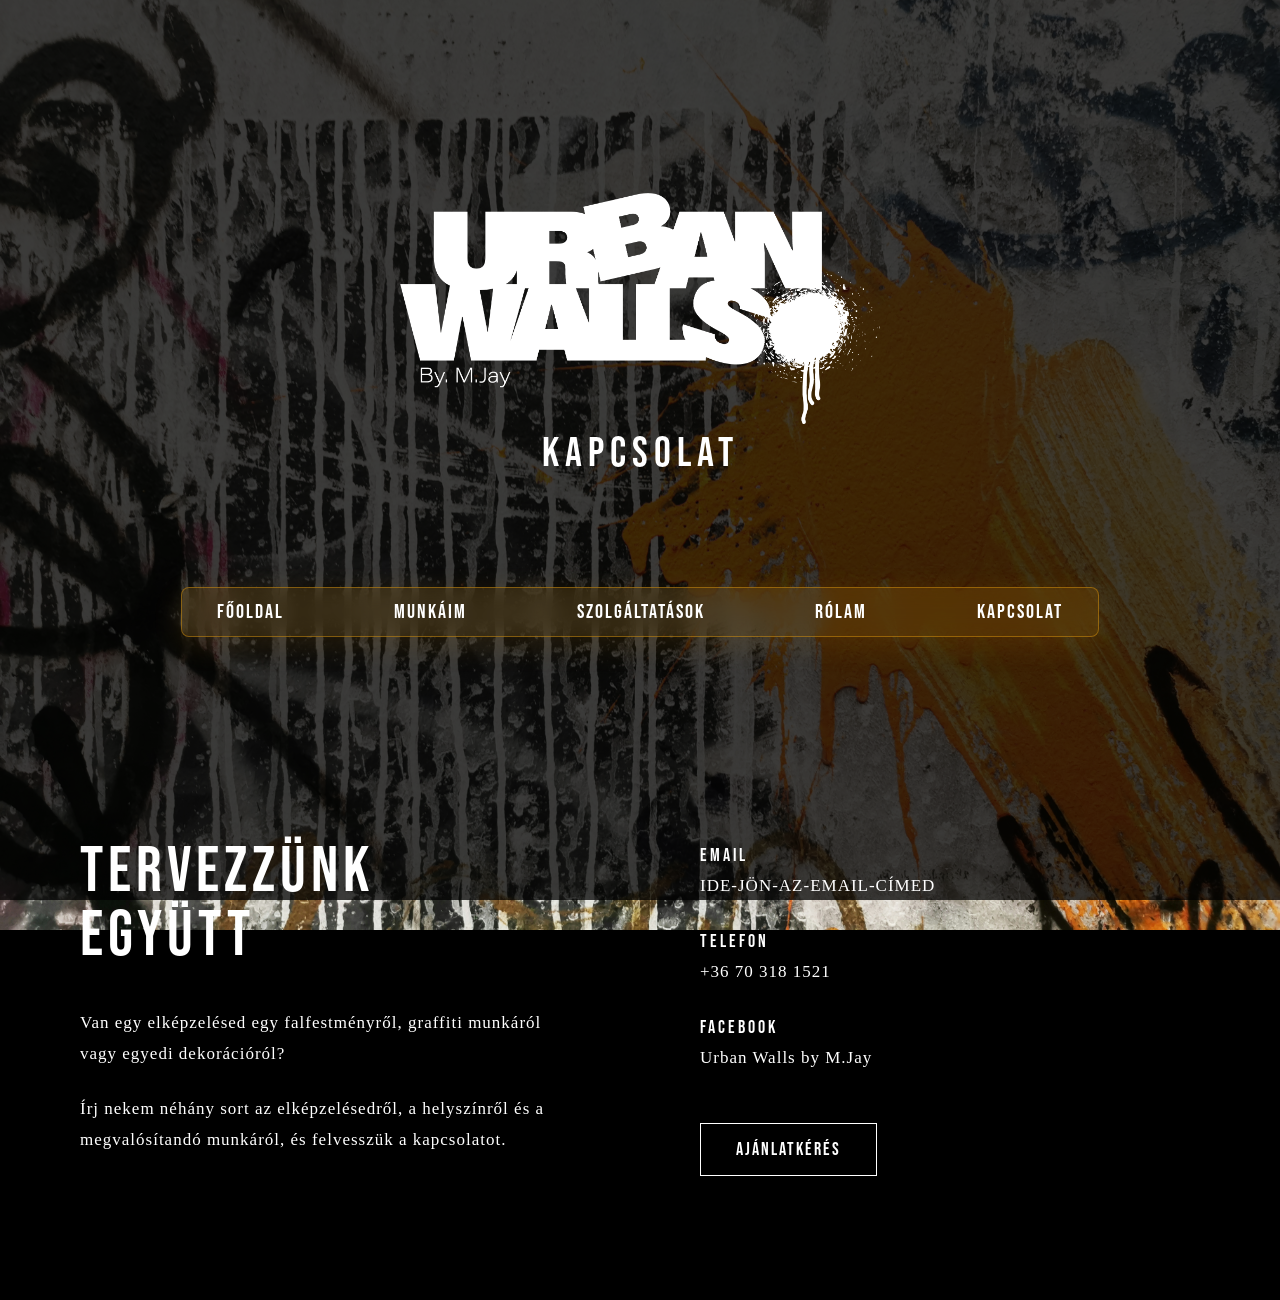
==== commit 398b38ae: "Add favicon link to kapcsolat.html Added favicon link to the HTML head section." ====
--- a/kapcsolat.html
+++ b/kapcsolat.html
@@ -5,6 +5,8 @@
     <meta name="viewport" content="width=device-width, initial-scale=1.0">
 
     <title>Kapcsolat | Urban Walls</title>
+
+    <link rel="icon" type="image/png" href="images/favicon.png">
 
     <link rel="stylesheet" href="style.css">
 </head>
@@ -212,4 +214,4 @@
     }
 
 });
-</script>+</script>
--- a/style.css
+++ b/style.css
@@ -36,7 +36,14 @@
     margin: 0;
     padding: 0;
     width: 100%;
-    background: #000000;
+
+    background-image: url("images/háttér.jpg");
+    background-size: cover;
+    background-position: center;
+    background-repeat: no-repeat;
+    background-attachment: fixed;
+
+    background-color: #000000;
     color: white;
 }
 
@@ -704,26 +711,27 @@
 }
 
 .works-preview-grid {
-    width: 100%;
     display: grid;
     grid-template-columns: repeat(2, minmax(0, 1fr));
     gap: 30px;
 }
 
-.work-preview-item {
+.works-preview-item {
+    width: 100%;
+    aspect-ratio: 4 / 3;
+    overflow: hidden;
+}
+
+.works-preview-item img {
+    width: 100%;
+    height: 100%;
+    object-fit: contain;
     display: block;
-    width: 100%;
-    overflow: hidden;
-}
-
-.work-preview-item img {
-    width: 100%;
-    display: block;
-    transition: transform 0.5s ease;
-}
-
-.work-preview-item:hover img {
-    transform: scale(1.03);
+    transition: transform 0.4s ease;
+}
+
+.works-preview-item:hover img {
+    transform: scale(1.04);
 }
 
 .works-preview-button {
@@ -1639,4 +1647,216 @@
     .desktop-nav {
         display: none !important;
     }
-}+}
+
+body {
+    background-color: #000000;
+}
+
+body::before {
+    content: "";
+    position: fixed;
+    inset: 0;
+    background: rgba(0, 0, 0, 0.75);
+    z-index: -1;
+    pointer-events: none;
+}
+.works-gallery-section {
+    margin-bottom: 140px;
+}
+
+.works-gallery-title {
+    margin-bottom: 45px;
+    font-family: "Bebas Neue", sans-serif;
+    font-size: 42px;
+    font-weight: normal;
+    letter-spacing: 5px;
+    color: #E49B0F;
+}
+
+.gallery {
+    display: grid;
+    grid-template-columns: repeat(3, minmax(0, 1fr));
+    gap: 25px;
+}
+
+.gallery-item {
+    width: 100%;
+    overflow: hidden;
+    background: #000000;
+}
+
+.gallery-item img {
+    width: 100%;
+    height: auto;
+    display: block;
+    object-fit: contain;
+    transition: transform 0.4s ease;
+}
+
+.gallery-item:hover img {
+    transform: scale(1.03);
+}
+@media (max-width: 600px) {
+
+    .works-gallery-section {
+        margin-bottom: 90px;
+    }
+
+    .works-gallery-title {
+        font-size: 36px;
+        letter-spacing: 4px;
+        margin-bottom: 30px;
+    }
+
+    .gallery {
+        grid-template-columns: 1fr;
+        gap: 20px;
+    }
+
+}
+
+/* FOLYAMATOK */
+
+.process-gallery {
+    display: grid;
+    grid-template-columns: repeat(3, minmax(0, 1fr));
+    gap: 25px;
+    align-items: start;
+}
+
+.process-column {
+    display: flex;
+    flex-direction: column;
+    gap: 25px;
+}
+
+.process-gallery .gallery-item {
+    width: 100%;
+    overflow: hidden;
+    background: transparent;
+}
+
+.process-gallery .gallery-item img {
+    width: 100%;
+    height: auto;
+    display: block;
+}
+/* MOBIL */
+
+@media (max-width: 600px) {
+
+    .works-gallery-section {
+        margin-bottom: 90px;
+    }
+
+    .works-gallery-title {
+        font-size: 36px;
+        letter-spacing: 4px;
+        margin-bottom: 30px;
+    }
+
+    .gallery {
+        grid-template-columns: 1fr;
+        gap: 20px;
+    }
+
+    .process-gallery {
+        grid-template-columns: 1fr;
+        gap: 0;
+    }
+
+    .process-column {
+        gap: 20px;
+    }
+
+}
+
+/* KÉP NAGYÍTÓ / LIGHTBOX */
+
+.lightbox {
+    position: fixed;
+    inset: 0;
+
+    width: 100%;
+    height: 100%;
+
+    background: rgba(0, 0, 0, 0.92);
+
+    display: flex;
+    align-items: center;
+    justify-content: center;
+
+    padding: 40px;
+
+    opacity: 0;
+    visibility: hidden;
+
+    transition: opacity 0.3s ease;
+
+    z-index: 9999;
+}
+
+.lightbox.active {
+    opacity: 1;
+    visibility: visible;
+}
+
+.lightbox img {
+    max-width: 90%;
+    max-height: 90vh;
+
+    width: auto;
+    height: auto;
+
+    object-fit: contain;
+
+    display: block;
+}
+
+.lightbox-close {
+    position: absolute;
+
+    top: 25px;
+    right: 35px;
+
+    background: none;
+    border: none;
+
+    color: white;
+
+    font-size: 45px;
+    font-weight: 200;
+
+    cursor: pointer;
+
+    line-height: 1;
+
+    transition: color 0.3s ease;
+}
+
+.lightbox-close:hover {
+    color: #E49B0F;
+}
+
+
+/* MOBIL */
+
+@media (max-width: 600px) {
+
+    .lightbox {
+        padding: 20px;
+    }
+
+    .lightbox img {
+        max-width: 95%;
+        max-height: 85vh;
+    }
+
+    .lightbox-close {
+        top: 15px;
+        right: 20px;
+        font-size: 38px;
+    }
+
+}
